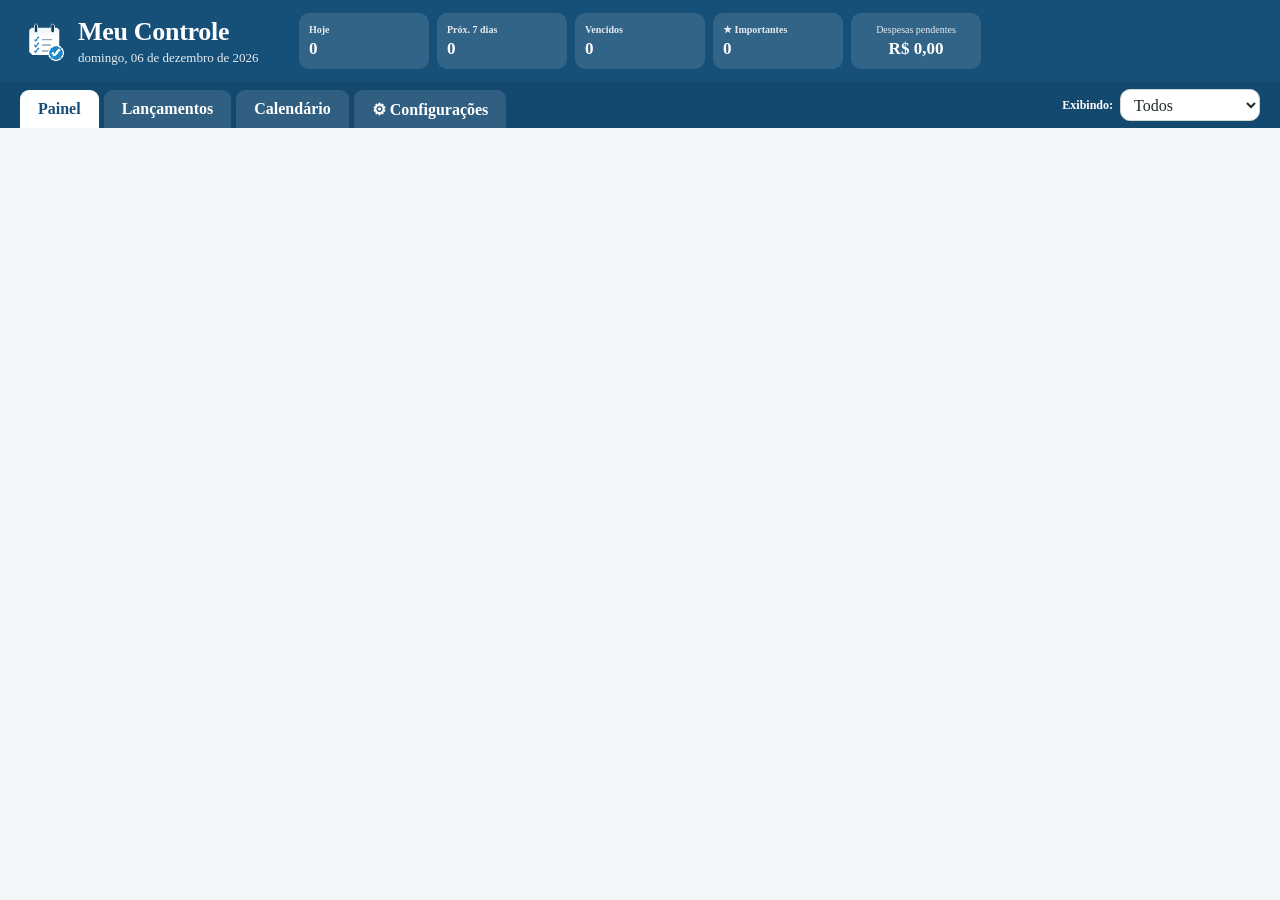
==== index.html @ a5daa017 "feat(calendar): disponibilizar painel de diagnóstico no PC" ====
<!doctype html>
<html lang="pt-BR">
<head>
  <meta charset="utf-8">
  <meta name="viewport" content="width=device-width,initial-scale=1">
  <meta name="theme-color" content="#1f6f4a">
  <title>Meu Controle V2</title>
  <script>
    /* Evita mostrar o Painel por um instante quando outra tela será restaurada. */
    try{
      const navState=JSON.parse(localStorage.getItem('meu_controle_nav_state_v2')||'{}');
      if(navState.page&&navState.page!=='dashboard')document.documentElement.classList.add('nav-restore-pending');
    }catch{}
  </script>
  <style>
    html.nav-restore-pending{background:#f3f6f8}
    html.nav-restore-pending body{visibility:hidden}
  </style>
  <link rel="manifest" href="manifest.json">
  <link rel="icon" type="image/png" sizes="32x32" href="favicon.png">
  <link rel="apple-touch-icon" href="apple-touch-icon.png">
  <link rel="stylesheet" href="style.css?v=190">
  <style>
    /* V2.2 - refinamento da topbar */
    .top-actions[hidden]{display:none!important}
    .topbar{position:sticky;top:0;z-index:900}
    @media(max-width:700px){
      .top-summary{display:none!important}
      .topbar-upper{min-height:72px;grid-template-columns:1fr;padding:11px 16px 14px}
      .brand h1{font-size:22px}
      .brand p{font-size:11px}
      .topbar-lower{margin-top:8px;padding-top:7px;border-top:1px solid rgba(255,255,255,.16)}
      .profile-filter-wrap span{display:none}
      .profile-filter-wrap select{min-width:0;width:100%}
    }
  </style>
</head>
<body>
  <header class="topbar">
    <div class="topbar-upper">
      <div class="brand"><img src="icons/icon-72.png" class="brand-icon" alt=""><div><h1>Meu Controle</h1><p id="todayLabel"></p></div></div>
      <section class="top-summary">
        <button class="top-stat" data-jump="today"><span>Hoje</span><strong id="countToday">0</strong></button>
        <button class="top-stat" data-jump="next"><span>Próx. 7 dias</span><strong id="countNext">0</strong></button>
        <button class="top-stat" data-jump="late"><span>Vencidos</span><strong id="countLate">0</strong></button>
        <button class="top-stat important-stat" id="importantStat"><span>★ Importantes</span><strong id="countImportant">0</strong></button>
        <div class="top-stat money-stat"><span>Despesas pendentes</span><strong id="sumPending">R$ 0,00</strong></div>
      </section>
      <div class="top-actions" hidden><button id="printBtn" class="secondary">Imprimir</button><button id="notifyBtn" class="secondary">Ativar notificações</button></div>
    </div>
    <div class="topbar-lower">
      <nav class="topnav"><button class="nav-btn active" data-page="dashboard">Painel</button><button class="nav-btn" data-page="launches">Lançamentos</button><button class="nav-btn" data-page="calendar">Calendário</button><button class="nav-btn" data-page="settings">⚙ Configurações</button></nav>
      <div class="profile-filter-wrap"><span>Exibindo:</span><select id="profileFilter" aria-label="Perfil exibido"></select></div>
    </div>
  </header>

  <main class="container">
    <section id="dashboardPage" class="page">
      <section class="premium-dashboard">
        <div class="dashboard-toolbar"><div><h2>Painel</h2><p>Uma passada de olho para saber o que merece atenção.</p></div><div class="month-nav"><button id="dashPrevMonth" class="ghost small">◀</button><strong id="dashMonthLabel"></strong><button id="dashNextMonth" class="ghost small">▶</button></div></div>
        <div class="premium-cards">
          <button class="premium-card today-card" data-dash="today"><span class="premium-label">Hoje</span><strong id="dashTodayMain">0</strong><small id="dashTodaySub">nenhum item</small></button>
          <button class="premium-card" data-dash="month"><span class="premium-label">Previstos no mês</span><strong id="dashMonthMain">0</strong><small id="dashMonthSub">0 pendentes</small></button>
          <button class="premium-card important-card" data-dash="important"><span class="premium-label">★ Importantes</span><strong id="dashImportantMain">0</strong><small id="dashImportantSub">0 no total</small></button>
          <button class="premium-card" data-dash="expenses"><span class="premium-label">Despesas do mês</span><strong id="dashExpensesMain">R$ 0,00</strong><small id="dashExpensesSub">R$ 0,00 total pendente</small></button>
          <button class="premium-card late-card" data-dash="late"><span class="premium-label">⚠ Vencidos</span><strong id="dashLateMain">0</strong><small id="dashLateSub">R$ 0,00</small></button>
        </div><div class="dashboard-hint">Clique em qualquer card para ver os detalhes.</div>
      </section>
    </section>

    <section id="launchesPage" class="page hidden"><section class="workspace" id="workspace">
      <section class="panel form-panel" id="formPanel"><div class="panel-head"><div><h2>Novo lançamento</h2><p>Cadastre uma vez. O restante do app se organiza sozinho.</p></div></div><form id="entryForm" class="form-grid">
        <label>Perfil<select id="profile"></select></label>
        <label>Tipo<select id="type" required><option value="despesa">Despesa</option><option value="compromisso">Compromisso</option><option value="consulta">Consulta</option><option value="lembrete">Lembrete</option></select></label>
        <label>Categoria<select id="category"><option value="">Selecionar...</option><option>Casa</option><option>Condomínio</option><option>Saúde</option><option>Transporte</option><option>Alimentação</option><option>Telefone / Internet</option><option>Banco / Cartão</option><option>Impostos / Taxas</option><option>Compras</option><option>Família</option><option>Trabalho</option><option>Lazer</option><option>Outros</option></select></label>
        <label>Valor<input id="value" type="number" min="0" step="0.01" placeholder="0,00"></label>
        <label class="span-2">Descrição<input id="description" required placeholder="Ex.: Internet, Consulta, COMGÁS..."></label>
        <label>Data<input id="date" type="date" required></label><label>Hora<input id="time" type="time"></label>
        <label class="businessday-toggle span-2"><input id="useBusinessDay" type="checkbox"><span>Considerar próximo dia útil quando cair em sábado, domingo ou feriado</span></label><div id="businessDayInfo" class="businessday-info span-2 hidden"></div>
        <label>Recorrência<select id="recurrence"><option value="none">Não repetir</option><option value="daily">Diário</option><option value="weekly">Semanal</option><option value="monthly">Mensal</option><option value="semiannual">Semestral</option><option value="yearly">Anual</option><option value="custom">Personalizado…</option></select></label>
        <label>Avisar antes<select id="remind"><option value="0">No dia</option><option value="1">1 dia antes</option><option value="3">3 dias antes</option><option value="7">7 dias antes</option></select></label>
        <div id="recurrenceOptions" class="recurrence-options span-2 hidden"><label>Repetir até<input id="repeatUntil" type="date"></label><label>Valor recorrente<select id="recurringValueMode"><option value="fixed">Fixo — repetir o mesmo valor</option><option value="variable">Variável — próximos valores em branco</option></select></label></div>
        <label class="important-toggle span-2"><input id="important" type="checkbox"><span>☆ Marcar como importante</span></label><label class="span-2">Observações<textarea id="notes" rows="3" placeholder="Opcional"></textarea></label>
        <div id="mcStepsBox" class="mc-enh-box span-2"><div class="mc-enh-title"><span>☑ Etapas <small>(opcional)</small></span><span id="mcStepCount"></span></div><div id="mcSteps" class="mc-steps"></div><button type="button" id="mcAddStep" class="mc-add-step">＋ Adicionar etapa</button></div>
        <div class="actions span-2"><button type="submit" id="saveBtn">Salvar lançamento</button><button type="button" id="clearBtn" class="ghost">Limpar</button><button type="button" id="cancelEditBtn" class="ghost hidden">Cancelar edição</button></div>
      </form></section>
      <div class="splitter" id="splitter" title="Arraste para ajustar a largura"></div>
      <section class="panel list-panel"><div class="list-top"><div><h2>Lançamentos</h2><p>Pesquisa global, filtros e gestão dos registros.</p></div><div class="search-wrap"><span>⌕</span><input id="globalSearch" type="search" placeholder="Pesquisa global..."></div></div><div class="tabs"><button class="tab active" data-filter="all">Todos</button><button class="tab" data-filter="today">Hoje</button><button class="tab" data-filter="next">Próximos</button><button class="tab" data-filter="late">Vencidos</button><button class="tab" data-filter="done">Concluídos</button></div><div class="list-scroll"><div id="emptyState" class="empty">Nenhum lançamento ainda.</div><div id="list" class="list"></div></div></section>
    </section></section>

    <section id="calendarPage" class="page hidden"><section class="calendar-shell"><div class="calendar-head"><div><h2>Calendário</h2><p>Escolha um mês para ver o que está previsto.</p></div><div class="calendar-year-nav"><button id="calendarPrevYear" class="ghost small">◀</button><strong id="calendarYearLabel"></strong><button id="calendarNextYear" class="ghost small">▶</button></div></div><div class="calendar-layout"><aside class="calendar-months" id="calendarMonths"></aside><section class="calendar-events-panel"><div class="calendar-events-head"><div><h3 id="calendarMonthTitle"></h3><p id="calendarMonthSummary"></p></div><div class="search-wrap calendar-search"><span>⌕</span><input id="calendarSearch" type="search" placeholder="Pesquisar neste mês..."></div></div><div class="calendar-events-scroll"><div id="calendarEmpty" class="empty">Nenhum lançamento neste mês.</div><div id="calendarEventsList" class="list"></div></div></section></div></section></section>

    <section id="settingsPage" class="page hidden settings-page"><div class="settings-shell"><div class="settings-title"><h2>⚙ Configurações</h2><p>Dados, perfis e preferências do Meu Controle.</p></div><div class="settings-grid">
      <article class="settings-card"><h3>Dados e segurança</h3><p>Exporte tudo para um arquivo e restaure quando precisar.</p><div class="settings-actions"><button id="exportBackupBtn">Exportar backup</button><button id="importBackupBtn" class="secondary">Restaurar backup</button><input id="backupFileInput" type="file" accept=".json,application/json" hidden></div><div class="backup-status"><span>Último backup</span><strong id="lastBackupLabel">Ainda não realizado</strong></div><div class="auto-backup-box"><div class="auto-backup-head"><div><strong>Backup automático</strong><span id="autoBackupState">Ativo ✓</span></div><button id="viewAutoBackupsBtn" type="button" class="ghost small">Ver backups automáticos</button></div><div class="backup-status"><span>Última cópia automática</span><strong id="lastAutoBackupLabel">Ainda não realizada</strong></div></div></article>
      <article class="settings-card install-card"><h3>Aplicativo</h3><p>Instale o Meu Controle no computador para abrir em uma janela própria, como um programa.</p><div class="install-status"><img src="icons/icon-96.png" alt=""><div><strong id="installStatusTitle">Verificando instalação...</strong><span id="installStatusText">Aguarde um instante.</span></div></div><button id="installAppBtn" type="button">Instalar Meu Controle</button><div class="install-help">No GitHub Pages/HTTPS, o botão será habilitado quando o navegador oferecer a instalação.</div></article>
      <article class="settings-card"><h3>Perfis</h3><p>Gerencie Pessoal, Condomínio, Escolinha e outros perfis.</p><div id="profilesList" class="profiles-list"></div><div class="profile-create"><input id="newProfileName" maxlength="30" placeholder="Novo perfil"><button id="addProfileBtn">Adicionar</button></div></article>
      <article class="settings-card"><h3>Aparência</h3><p>Escolha a identidade visual do Meu Controle. As alterações são aplicadas na hora.</p><div class="appearance-group"><span class="appearance-label">Fonte</span><div class="choice-row"><button type="button" class="appearance-choice" data-font="system">Sistema</button><button type="button" class="appearance-choice" data-font="merriweather">Merriweather</button></div></div><div class="appearance-group"><span class="appearance-label">Tema</span><div class="theme-grid"><button type="button" class="theme-choice" data-theme="blue"><span class="theme-swatch swatch-blue"></span><span><strong>Azul Premium</strong><small>Elegante e sóbrio</small></span></button><button type="button" class="theme-choice" data-theme="green"><span class="theme-swatch swatch-green"></span><span><strong>Verde Clássico</strong><small>Visual original</small></span></button><button type="button" class="theme-choice" data-theme="graphite"><span class="theme-swatch swatch-graphite"></span><span><strong>Grafite</strong><small>Neutro e discreto</small></span></button><button type="button" class="theme-choice" data-theme="white"><span class="theme-swatch swatch-white"></span><span><strong>Branco</strong><small>Claro e minimalista</small></span></button><button type="button" class="theme-choice" data-theme="black"><span class="theme-swatch swatch-black"></span><span><strong>Preto</strong><small>Escuro e elegante</small></span></button></div></div><button id="resetAppearanceBtn" type="button" class="ghost small">Restaurar aparência padrão</button></article>
    </div></div></section>
  </main>

  <div id="dashboardDetailModal" class="modal-backdrop hidden"><div class="modal-card dashboard-detail-card"><div class="modal-head"><div><h2 id="dashboardDetailTitle"></h2><p id="dashboardDetailSubtitle"></p></div><button id="closeDashboardDetail" class="ghost small">Fechar</button></div><div id="dashboardDetailList" class="modal-list"></div></div></div>
  <div id="importantModal" class="modal-backdrop hidden"><div class="modal-card"><div class="modal-head"><div><h2>★ Importantes</h2><p>Itens pendentes marcados como importantes.</p></div><button id="closeImportantModal" class="ghost small">Fechar</button></div><div id="importantList" class="modal-list"></div></div></div>
  <div id="printModal" class="modal-backdrop hidden"><div class="modal-card print-options-card"><div class="modal-head"><div><h2>Imprimir</h2><p>Escolha o perfil e o período.</p></div><button id="closePrintModal" class="ghost small">Fechar</button></div><label class="print-profile-label">Perfil da impressão<select id="printProfileFilter"></select></label><div class="print-options"><button class="print-choice" data-print="today">Hoje</button><button class="print-choice" data-print="week">Próximos 7 dias</button><button class="print-choice" data-print="month">Mês atual</button><button class="print-choice" data-print="pending">Todos os pendentes</button></div></div></div>
  <div id="autoBackupModal" class="modal-backdrop hidden"><div class="modal-card auto-backup-modal-card"><div class="modal-head"><div><h2>Backups automáticos</h2><p>O Meu Controle guarda até 10 estados anteriores neste navegador.</p></div><button id="closeAutoBackupModal" class="ghost small">Fechar</button></div><div id="autoBackupList" class="modal-list"></div></div></div>
  <div id="restoreModal" class="modal-backdrop hidden"><div class="modal-card restore-card"><div class="modal-head"><div><h2>Restaurar backup</h2><p>Confira o arquivo antes de substituir os dados atuais.</p></div><button id="closeRestoreModal" class="ghost small">Cancelar</button></div><div id="restoreSummary" class="restore-summary"></div><div class="restore-warning">A restauração substituirá os dados atuais deste navegador.</div><div class="restore-actions"><button id="confirmRestoreBtn">Confirmar restauração</button></div></div></div>
  <template id="itemTemplate"><article class="item"><div class="status-dot"></div><div class="item-main"><div class="item-title-row"><h3 class="item-title"></h3><span class="badge"></span></div><div class="meta"></div><div class="notes"></div></div><div class="item-side"><strong class="amount"></strong><div class="item-actions"><button class="editBtn small secondary-action">Editar</button><button class="doneBtn small">Concluir</button><button class="deleteBtn small danger">Excluir</button></div></div></article></template>

  <style id="mcDesktopRecurrenceCompactV181">
    @media (min-width:701px){
      .mcs-sheet{max-width:400px!important;border-radius:18px!important}
      .mcs-title{padding:13px 17px 9px!important;font-size:12px!important}
      .mcs-option{min-height:47px!important;padding:0 17px!important;font-size:15px!important}
      .mcs-dot{width:18px!important;height:18px!important}
      .mcs-option.on .mcs-dot:after{width:8px!important;height:8px!important}

      .mcr-overlay{align-items:center!important;justify-content:center!important;padding:22px!important}
      .mcr-sheet{max-width:470px!important;margin:auto!important;border-radius:18px!important;padding:16px!important}
      .mcr-head h3{font-size:18px!important}
      .mcr-head p{font-size:10px!important}
      .mcr-row{gap:9px!important;margin-top:14px!important}
      .mcr-days{margin-top:14px!important}
      .mcr-days strong{margin-bottom:7px!important}
      .mcr-unitbtn{min-height:40px!important}
      .mcr-pills{gap:5px!important}
      .mcr-pills button{min-height:34px!important;border-radius:9px!important}
      .mcr-actions{gap:8px!important;margin-top:16px!important}
      .mcr-actions button{min-height:39px!important}

      .mcu-sheet{max-width:400px!important;border-radius:18px!important}
      .mcu-title{padding:13px 17px 9px!important;font-size:12px!important}
      .mcu-option{min-height:47px!important;padding:0 17px!important;font-size:15px!important}
    }
  </style>
  <style id="mcRecurringDesktopV182">
    @media (min-width:701px){
      #launchesPage .item.recurring-item:not(.important-item),
      #calendarPage .item.recurring-item:not(.important-item){
        border-color:#86b99a!important;
        box-shadow:inset 3px 0 0 #2f8f5b!important;
      }
      #launchesPage .item.recurring-item:not(.important-item):hover,
      #calendarPage .item.recurring-item:not(.important-item):hover{
        box-shadow:inset 3px 0 0 #2f8f5b,0 8px 18px rgba(0,0,0,.06)!important;
      }
    }
  </style>
  <script src="splash-font-preload-v129.js"></script>
  <script src="app.js?v=186"></script>
  <script src="mobile-launches.js"></script>
  <script src="todo-steps-v164.js?v=180"></script>
  <script src="recurrence-custom-v166.js?v=169"></script>
  <script src="mobile-agenda.js"></script>
  <script src="mobile-settings.js"></script>
  <script src="special-dates-v1.js?v=7"></script>
  <script src="calendar-diagnostic-v1.js?v=1"></script>
</body>
</html>
---- style.css ----
:root{--primary:#164f78;--primary-dark:#103c5c;--primary-soft:#edf5fa;--primary-rgb:22,79,120;--accent:#d1a800;--page-bg:#f3f6f8;--text:#1d2c35}
*{box-sizing:border-box}
body{margin:0;font-family:system-ui,-apple-system,Segoe UI,Roboto,Arial,sans-serif;background:var(--page-bg);color:var(--text);overflow:hidden}
button,input,select,textarea{font:inherit}
button{border:0;border-radius:10px;padding:10px 14px;font-weight:700;cursor:pointer;background:var(--primary);color:#fff}
.secondary{background:#fff;color:var(--primary)}
.ghost{background:#e9efeb;color:#365142}.danger{background:#a73a3a}.small{padding:7px 10px;font-size:12px}.secondary-action{background:#dfe9e3;color:#274b37}

.topbar{height:128px;background:var(--primary);color:#fff;display:flex;flex-direction:column}
.topbar-upper{min-height:82px;display:grid;grid-template-columns:minmax(210px,1fr) auto minmax(190px,1fr);align-items:center;gap:18px;padding:12px max(20px,calc((100% - 1380px)/2))}
.brand h1{margin:0;font-size:26px}.brand p{margin:3px 0 0;opacity:.9;font-size:13px}
.top-summary{display:grid;grid-template-columns:repeat(5,130px);gap:8px}
.top-stat{height:56px;border-radius:10px;background:rgba(255,255,255,.12);padding:7px 10px;display:flex;flex-direction:column;justify-content:center;text-align:center;color:#fff;border:0}
button.top-stat:hover{background:rgba(255,255,255,.2)}
.top-stat span{font-size:10px;opacity:.88;white-space:nowrap}.top-stat strong{margin-top:4px;font-size:17px;white-space:nowrap}
.top-actions{display:flex;gap:8px;justify-self:end}
.topbar-lower{height:46px;display:flex;align-items:flex-end;justify-content:space-between;gap:14px;padding:0 max(20px,calc((100% - 1380px)/2));background:rgba(0,0,0,.08)}
.topnav{height:100%;display:flex;align-items:end;gap:5px}.nav-btn{height:38px;border-radius:9px 9px 0 0;background:rgba(255,255,255,.12);color:#fff;padding:8px 18px}.nav-btn.active{background:#fff;color:var(--primary)}
.profile-filter-wrap{height:100%;display:flex;align-items:center;gap:7px}.profile-filter-wrap span{font-size:12px;font-weight:700}.profile-filter-wrap select{height:32px;min-width:135px;padding:4px 28px 4px 9px;color:#1e2a22;background:#fff}

.container{height:calc(100vh - 128px);max-width:1380px;margin:0 auto;padding:16px;overflow:hidden}
.page{height:100%;min-height:0}.hidden{display:none!important}
.panel{background:#fff;border-radius:16px;box-shadow:0 5px 20px rgba(0,0,0,.06);padding:18px;min-height:0}.panel-head{display:flex;justify-content:space-between;align-items:flex-start}.panel-head h2{margin:0}.panel-head p{margin:5px 0 16px;color:#748078;font-size:13px}

.dashboard-grid{height:100%;display:grid;grid-template-columns:repeat(2,1fr);grid-template-rows:repeat(2,1fr);gap:14px}.dashboard-list{overflow:auto;max-height:calc(100% - 50px)}
.dashboard-card{border:1px solid #e2e8e4;border-radius:12px;padding:11px;margin-bottom:8px;display:flex;justify-content:space-between;gap:10px}.dashboard-card.important-item{border-color:#d6c27a;box-shadow:inset 3px 0 0 #d1a800}.dashboard-card strong{display:block}.dashboard-card span{display:block;margin-top:3px;color:#6d7a72;font-size:12px}

.workspace{display:grid;grid-template-columns:minmax(360px,44%) 10px minmax(460px,56%);height:100%}.form-panel{overflow:auto}.list-panel{display:flex;flex-direction:column;overflow:hidden}
.splitter{cursor:col-resize;position:relative;margin:0 2px}.splitter::before{content:"";position:absolute;top:10%;bottom:10%;left:4px;width:2px;border-radius:2px;background:#b8c6bd}.splitter:hover::before,.splitter.dragging::before{background:var(--primary);width:3px}
.form-grid{display:grid;grid-template-columns:repeat(2,1fr);gap:14px}.span-2{grid-column:span 2}
label{display:flex;flex-direction:column;gap:6px;font-size:13px;font-weight:600;color:#4c5c52}
input,select,textarea{width:100%;border:1px solid #cfd8d2;border-radius:10px;padding:10px 11px;background:#fff;color:#1e2a22}textarea{resize:vertical}.actions{display:flex;gap:10px;flex-wrap:wrap}
.important-toggle,.businessday-toggle{flex-direction:row;align-items:center;gap:9px;font-weight:700;cursor:pointer}.important-toggle input,.businessday-toggle input{width:auto}
.recurrence-options{display:grid;grid-template-columns:1fr 1fr;gap:12px;padding:12px;border:1px solid #dfe7e2;border-radius:12px;background:#f8fbf9}
.businessday-info{padding:10px 12px;border:1px solid #d8e4dc;border-radius:10px;background:#f5faf7;color:#365142;font-size:13px}.businessday-info strong{color:var(--primary)}

.list-top{display:flex;justify-content:space-between;gap:12px;align-items:flex-start}.list-top h2{margin:0}.list-top p{margin:5px 0 16px;color:#748078;font-size:13px}.search-wrap{display:flex;align-items:center;border:1px solid #cfd8d2;border-radius:11px;padding:0 10px;min-width:270px}.search-wrap span{font-size:22px;color:#668071}.search-wrap input{border:0;outline:none;padding:10px 8px}
.tabs{display:flex;gap:8px;flex-wrap:wrap;margin-bottom:12px}.tab{background:#eaf0ec;color:#31503e}.tab.active{background:var(--primary);color:#fff}
.list-scroll{overflow-y:auto;padding-right:6px;min-height:0;flex:1}.list{display:flex;flex-direction:column;gap:10px}
.item{display:grid;grid-template-columns:12px 1fr auto;gap:14px;align-items:center;border:1px solid #e1e7e3;border-radius:14px;padding:14px}.status-dot{width:10px;height:10px;border-radius:50%;background:#d8a400}.item.today .status-dot{background:#d27a00}.item.late .status-dot{background:#b53d3d}.item.done{opacity:.6}.item.done .status-dot{background:#2f8f5b}.item.important-item{border-color:#d6c27a;box-shadow:inset 3px 0 0 #d1a800}.item.important-item .item-title::before{content:"★ "}
.item-title-row{display:flex;align-items:center;gap:10px}.item-title{margin:0;font-size:17px}.badge{font-size:11px;padding:3px 8px;border-radius:999px;background:#eef4f0;color:#3a5b48}.meta{margin-top:6px;color:#647269;font-size:13px}.notes{margin-top:6px;color:#78847c;font-size:13px}.item-side{text-align:right}.amount{display:block;font-size:16px}.item-actions{display:flex;gap:6px;margin-top:8px}.empty{padding:28px;text-align:center;color:#78847c}

.calendar-shell{height:100%;background:#fff;border-radius:16px;box-shadow:0 5px 20px rgba(0,0,0,.06);padding:18px;display:flex;flex-direction:column}.calendar-head{display:flex;justify-content:space-between;gap:16px;align-items:flex-start;margin-bottom:14px}.calendar-head h2{margin:0}.calendar-head p{margin:5px 0 0;color:#748078;font-size:13px}.calendar-year-nav{display:flex;align-items:center;gap:10px}.calendar-layout{display:grid;grid-template-columns:220px 1fr;gap:16px;flex:1;min-height:0}
.calendar-months{border:1px solid #e1e7e3;border-radius:14px;padding:10px;overflow-y:auto;background:#fafcfb}.calendar-month-btn{width:100%;text-align:left;background:transparent;color:#31503e;padding:11px 12px;margin-bottom:6px;display:flex;justify-content:space-between;align-items:center}.calendar-month-btn:hover{background:#edf3ef}.calendar-month-btn.active{background:var(--primary);color:#fff}.month-badge{min-width:24px;height:24px;border-radius:999px;display:inline-flex;align-items:center;justify-content:center;background:rgba(31,111,74,.1);font-size:11px}.calendar-month-btn.active .month-badge{background:rgba(255,255,255,.18)}
.calendar-events-panel{display:flex;flex-direction:column;min-width:0;min-height:0;border:1px solid #e1e7e3;border-radius:14px;padding:14px}.calendar-events-head{display:flex;justify-content:space-between;gap:14px;align-items:flex-start;margin-bottom:12px}.calendar-events-head h3{margin:0}.calendar-events-head p{margin:5px 0 0;color:#6d7a72;font-size:13px}.calendar-search{min-width:280px}.calendar-events-scroll{flex:1;min-height:0;overflow-y:auto;padding-right:6px}

.settings-page{overflow:auto}.settings-shell{max-width:1050px;margin:0 auto}.settings-title h2{margin:0}.settings-title p{margin:5px 0 18px;color:#6b786f}.settings-grid{display:grid;grid-template-columns:repeat(2,minmax(0,1fr));gap:14px}.settings-card{background:#fff;border:1px solid #dfe6e1;border-radius:14px;padding:18px;box-shadow:0 4px 14px rgba(0,0,0,.04)}.settings-card h3{margin:0 0 7px}.settings-card p{margin:0 0 15px;color:#68766d;line-height:1.45}.settings-actions{display:flex;gap:8px;flex-wrap:wrap}.backup-status{margin-top:16px;padding-top:12px;border-top:1px solid #e5ebe7;display:flex;justify-content:space-between;gap:12px;font-size:12px}.profiles-list{display:flex;flex-direction:column;gap:8px;margin-bottom:12px}.profile-row{display:flex;align-items:center;justify-content:space-between;gap:12px;border:1px solid #e2e8e4;border-radius:10px;padding:10px 12px}.profile-row-main span{display:block;font-size:12px;color:#6d7a72;margin-top:2px}.profile-create{display:grid;grid-template-columns:1fr auto;gap:8px}.settings-disabled{opacity:.72}.coming-soon{display:inline-block;border:1px solid #d9e1dc;border-radius:999px;padding:4px 9px;font-size:11px;font-weight:700}

.modal-backdrop{position:fixed;inset:0;background:rgba(15,24,18,.42);z-index:1000;display:flex;align-items:flex-start;justify-content:center;padding-top:90px}.modal-card{width:min(720px,calc(100vw - 30px));max-height:75vh;background:#fff;border-radius:16px;box-shadow:0 20px 60px rgba(0,0,0,.24);padding:18px;display:flex;flex-direction:column}.modal-head{display:flex;justify-content:space-between;gap:16px;align-items:flex-start;margin-bottom:12px}.modal-head h2{margin:0}.modal-head p{margin:5px 0 0;color:#6d7a72;font-size:13px}.modal-list{overflow-y:auto;display:flex;flex-direction:column;gap:10px}.important-row{border:1px solid #e5e0c8;border-radius:12px;padding:12px;display:flex;justify-content:space-between;gap:14px;align-items:center}.important-row-main span{display:block;margin-top:4px;color:#6d7a72;font-size:13px}.important-row-actions{display:flex;gap:6px}.print-options-card{width:min(520px,calc(100vw - 30px))}.print-profile-label{margin-bottom:12px}.print-options{display:grid;grid-template-columns:repeat(2,1fr);gap:10px}.print-choice{padding:16px}.restore-card{width:min(580px,calc(100vw - 30px))}.restore-summary{display:grid;grid-template-columns:1fr 1fr;gap:8px;margin:10px 0 14px}.restore-stat{border:1px solid #e0e7e2;border-radius:10px;padding:11px}.restore-stat span{display:block;font-size:11px;color:#6d7a72}.restore-warning{background:#fff5df;border:1px solid #ead59b;border-radius:10px;padding:11px;color:#6f5720;font-size:12px}.restore-actions{display:flex;justify-content:flex-end;margin-top:14px}

@media(max-width:1100px){body{overflow:auto}.topbar{height:auto}.topbar-upper{grid-template-columns:1fr auto}.top-summary{grid-column:1/-1;grid-row:2;grid-template-columns:repeat(5,minmax(105px,1fr));width:100%}.container{height:auto}.workspace{grid-template-columns:1fr;height:auto}.splitter{display:none}.list-panel{height:650px}.dashboard-grid{grid-template-columns:1fr;grid-template-rows:none}.calendar-layout{grid-template-columns:1fr}.calendar-months{display:grid;grid-template-columns:repeat(3,1fr);gap:6px}.settings-grid{grid-template-columns:1fr}}
@media(max-width:700px){.top-summary{grid-template-columns:repeat(2,1fr)}.topbar-lower{align-items:center;flex-wrap:wrap;height:auto}.topnav{overflow-x:auto}.profile-filter-wrap{width:100%;height:auto;padding:5px 0 8px}.form-grid{grid-template-columns:1fr}.span-2{grid-column:span 1}.recurrence-options{grid-template-columns:1fr}.list-top,.calendar-events-head{flex-direction:column}.search-wrap{width:100%;min-width:0}.item{grid-template-columns:10px 1fr}.item-side{grid-column:2;text-align:left}.print-options,.restore-summary{grid-template-columns:1fr}}

/* V2.1 - Painel Premium */
.premium-dashboard{height:100%;display:flex;flex-direction:column}
.dashboard-toolbar{display:flex;justify-content:space-between;align-items:flex-start;gap:16px;margin-bottom:14px}
.dashboard-toolbar h2{margin:0}.dashboard-toolbar p{margin:5px 0 0;color:#6d7a72;font-size:13px}
.month-nav{display:flex;align-items:center;gap:10px}
.month-nav strong{min-width:145px;text-align:center;font-size:16px}
.premium-cards{display:grid;grid-template-columns:repeat(5,1fr);gap:12px;background:#fff;border:1px solid rgba(var(--primary-rgb),.16);border-radius:20px;padding:10px;box-shadow:0 4px 16px rgba(18,48,68,.035)}
.premium-card{min-height:120px;background:#fff;color:#223128;border:1px solid #dfe6e1;border-radius:16px;box-shadow:0 6px 18px rgba(0,0,0,.05);padding:16px;display:flex;flex-direction:column;align-items:flex-start;justify-content:center;text-align:left;transition:.15s}
.premium-card:hover{transform:translateY(-2px);box-shadow:0 10px 24px rgba(0,0,0,.08)}
.premium-card .premium-label{font-size:12px;font-weight:800;color:#63746a}
.premium-card strong{display:block;margin-top:8px;font-size:26px;line-height:1.05;color:#183628}
.premium-card small{display:block;margin-top:6px;color:#6d7a72;font-weight:600}
.today-card{background:var(--primary-soft);border-color:rgba(var(--primary-rgb),.22)}
.today-card strong{color:var(--primary)}
.important-card{border-color:#d7c27a;box-shadow:inset 4px 0 0 #d1a800,0 6px 18px rgba(0,0,0,.05)}
.late-card{border-color:#e6c5c5}
.late-card strong{color:#8c2e2e}
.dashboard-hint{margin-top:12px;color:#7b8880;font-size:12px}
.dashboard-detail-card{width:min(820px,calc(100vw - 30px))}
.dashboard-detail-row{display:grid;grid-template-columns:1fr auto;gap:14px;border:1px solid #e2e8e4;border-radius:12px;padding:12px}
.dashboard-detail-row.important-row{border-color:#d6c27a;box-shadow:inset 3px 0 0 #d1a800}
.dashboard-detail-main strong{display:block}
.dashboard-detail-main span{display:block;margin-top:4px;color:#69766e;font-size:12px}
.dashboard-detail-actions{display:flex;gap:6px;align-items:center}
@media(max-width:1100px){.premium-cards{grid-template-columns:repeat(2,1fr)}}
@media(max-width:650px){.dashboard-toolbar{flex-direction:column}.premium-cards{grid-template-columns:1fr;padding:7px;gap:8px;border-radius:16px;box-shadow:0 3px 12px rgba(18,48,68,.025)}}

/* V2.2 - Aparência */
body.font-merriweather{font-family:Merriweather,Georgia,"Times New Roman",serif}
body.font-merriweather button,
body.font-merriweather input,
body.font-merriweather select,
body.font-merriweather textarea{font-family:inherit}
body.font-merriweather .brand h1{letter-spacing:-.3px}
body.theme-blue{--primary:#164f78;--primary-dark:#103c5c;--primary-soft:#edf5fa;--primary-rgb:22,79,120;--page-bg:#f3f6f8;--text:#1d2c35}
body.theme-green{--primary:#1f6f4a;--primary-dark:#174f36;--primary-soft:#eef7f2;--primary-rgb:31,111,74;--page-bg:#f3f6f4;--text:#1e2a22}
body.theme-graphite{--primary:#39444c;--primary-dark:#293238;--primary-soft:#f0f2f3;--primary-rgb:57,68,76;--page-bg:#f4f5f5;--text:#242c31}
body.theme-white{--primary:#f8faf9;--primary-dark:#e8eeeb;--primary-soft:#f5f7f6;--primary-rgb:92,108,99;--page-bg:#ffffff;--text:#17211c}
body.theme-white .topbar{color:#17211c;border-bottom:1px solid #dce4df}
body.theme-white .topbar-lower{background:#eef2f0}
body.theme-white .top-stat,body.theme-white .nav-btn{color:#17211c;border:1px solid #dce4df;background:#fff}
body.theme-white .nav-btn.active{background:#17211c;color:#fff}
body.theme-white .brand p,body.theme-white .profile-filter-wrap{color:#425148}
body.theme-white button:not(.secondary):not(.ghost):not(.secondary-action):not(.danger):not(.top-stat):not(.nav-btn):not(.premium-card):not(.theme-choice):not(.appearance-choice):not(.calendar-month-btn){background:#17211c;color:#fff}
body.theme-white{--primary:#175f98;--primary-dark:#0f466f;--primary-soft:#eaf4fb;--primary-rgb:23,95,152;--page-bg:#f5f8fa;--text:#152b3c}
body.theme-white .topbar{background:#fff!important;color:#152b3c!important;border-bottom:1px solid #d8e2e8!important;box-shadow:0 2px 12px rgba(26,61,84,.055)}
body.theme-white .brand p{color:#617888!important;opacity:1}
body.theme-white .top-stat{background:#fff!important;color:#17344a!important;border:1px solid #dce5ea!important;box-shadow:0 4px 12px rgba(31,64,84,.06)}
body.theme-white .top-stat span{color:#607888!important;opacity:1}
body.theme-white .topbar-lower{background:#edf3f6!important;border-top:1px solid #e1e9ed}
body.theme-white .nav-btn{background:#fff!important;color:#243e50!important;border:1px solid #d5e0e6!important;border-bottom:0!important}
body.theme-white .nav-btn.active{background:#173f5b!important;color:#fff!important;border-color:#173f5b!important}
body.theme-white .profile-filter-wrap{color:#425b6b!important}
body.theme-white .panel,body.theme-white .calendar-shell,body.theme-white .settings-card,body.theme-white .calendar-events-panel{border:1px solid #e1e8ec}
body.theme-white .premium-cards{border-color:#dce6eb;box-shadow:0 5px 16px rgba(31,64,84,.045)}
body.theme-white .premium-card{border-color:#d7e1e6;box-shadow:0 5px 14px rgba(31,64,84,.045)}
body.theme-white .premium-card .premium-label{color:#526b7b}
body.theme-white .premium-card strong{color:#17344a}
body.theme-white .premium-card small{color:#627887}
body.theme-white label{color:#354f60}
body.theme-white input,body.theme-white select,body.theme-white textarea,body.theme-white .search-wrap{border-color:#bccbd4;color:#183246;background:#fff}
body.theme-white .tabs .tab{background:#e7eef2;color:#395568}
body.theme-white .tabs .tab.active{background:#173f5b;color:#fff}
body.theme-white .item{border-color:#d8e2e7;background:#fff}
body.theme-white .meta,body.theme-white .notes{color:#5d7483}
body.theme-white .calendar-months{background:#f8fafb;border-color:#d9e4e9}
body.theme-white .calendar-month-btn{color:#3d596a}
body.theme-white .calendar-month-btn:hover{background:#edf4f7}
body.theme-white .appearance-choice{background:#e9eff2;color:#314d5e}
body.theme-white .appearance-choice.active{background:#173f5b;color:#fff;border-color:#173f5b}
body.theme-white .theme-choice{border-color:#d4dfe5;color:#213b4d;box-shadow:0 2px 7px rgba(31,64,84,.025)}
body.theme-white .theme-choice.active{border-color:#175f98;box-shadow:0 0 0 2px rgba(23,95,152,.10)}
body.theme-white .theme-choice small{color:#617786}
body.theme-white .appearance-label{color:#425e70}
@media(max-width:700px){
 body.theme-white .topnav{background:#fff!important;border-top-color:#d5e0e6!important}
 body.theme-white .topnav .nav-btn{background:transparent!important;border:0!important;color:#526b7b!important}
 body.theme-white .topnav .nav-btn.active{background:#eaf4fb!important;color:#175f98!important}
 body.theme-white .topbar-lower{background:#f5f8fa!important}
}
body.theme-black{--primary:#111513;--primary-dark:#050706;--primary-soft:#202622;--primary-rgb:200,210,204;--page-bg:#0d100f;--text:#edf2ef}
body.theme-black .panel,body.theme-black .calendar-shell,body.theme-black .settings-card,body.theme-black .premium-cards,body.theme-black .premium-card,body.theme-black .calendar-events-panel,body.theme-black .calendar-months,body.theme-black .modal-card,body.theme-black .item,body.theme-black .dashboard-card,body.theme-black .dashboard-detail-row{background:#171b19;color:#edf2ef;border-color:#303833}
body.theme-black input,body.theme-black select,body.theme-black textarea,body.theme-black .search-wrap,body.theme-black .theme-choice{background:#111513;color:#edf2ef;border-color:#39423d}
body.theme-black .topbar{background:#090b0a}
body.theme-black .topbar-lower{background:#050706}
body.theme-black .nav-btn.active{background:#edf2ef;color:#111513}
body.theme-black .premium-card strong,body.theme-black .item-title,body.theme-black .settings-card h3,body.theme-black .calendar-head h2,body.theme-black .list-top h2,body.theme-black .panel-head h2{color:#edf2ef}
body.theme-black .premium-card small,body.theme-black .premium-card .premium-label,body.theme-black .meta,body.theme-black .notes,body.theme-black .settings-card p,body.theme-black .panel-head p,body.theme-black .calendar-head p,body.theme-black .list-top p{color:#aeb9b2}
body.theme-black .tabs .tab,body.theme-black .ghost,body.theme-black .secondary-action{background:#252c28;color:#dce5df}
body.theme-black .secondary{background:#edf2ef;color:#111513}
body.theme-black .today-card{background:#202622}
body.theme-black .calendar-month-btn{color:#dce5df}
body.theme-black .calendar-month-btn:hover{background:#252c28}
body.theme-black{--primary:#168eea;--primary-dark:#0871c1;--primary-soft:#10283a;--primary-rgb:22,142,234;--page-bg:#081117;--text:#eef5f9}
body.theme-black .topbar{background:#071016!important;border-bottom:1px solid #1b303d!important;box-shadow:0 4px 18px rgba(0,0,0,.28)}
body.theme-black .brand p{color:#b8cad5!important;opacity:1}
body.theme-black .top-stat{background:#111d25!important;color:#f4f8fa!important;border:1px solid #31434f!important;box-shadow:0 4px 12px rgba(0,0,0,.18)}
body.theme-black .top-stat span{color:#b8c8d2!important;opacity:1}
body.theme-black .topbar-lower{background:#050b0f!important;border-top:1px solid #172630;border-bottom:1px solid #1b303d}
body.theme-black .nav-btn{background:#111a20!important;color:#d8e5ec!important;border:1px solid #243641!important;border-bottom:0!important}
body.theme-black .nav-btn.active{background:#0b74c5!important;color:#fff!important;border-color:#168eea!important;box-shadow:0 -1px 12px rgba(22,142,234,.16)}
body.theme-black .profile-filter-wrap{color:#a9bdc9!important}
body.theme-black .panel,body.theme-black .calendar-shell,body.theme-black .settings-card,body.theme-black .calendar-events-panel{background:#0e181e!important;color:#eef5f9!important;border-color:#24343e!important}
body.theme-black .premium-cards{background:#0e181e!important;border-color:#263842!important;box-shadow:0 6px 18px rgba(0,0,0,.22)}
body.theme-black .premium-card{background:#111d24!important;color:#eef5f9!important;border-color:#30424d!important;box-shadow:0 5px 14px rgba(0,0,0,.16)}
body.theme-black .premium-card .premium-label,body.theme-black .premium-card small{color:#a9bdc9!important}
body.theme-black .premium-card strong{color:#f3f8fb!important}
body.theme-black .dashboard-card,body.theme-black .dashboard-detail-row,body.theme-black .item{background:#111c22!important;color:#edf5f9!important;border-color:#30414b!important}
body.theme-black .dashboard-card *,body.theme-black .dashboard-detail-row *{opacity:1}
body.theme-black .item-title,body.theme-black .dashboard-card strong{color:#eef5f9!important}
body.theme-black .meta,body.theme-black .notes{color:#a8bdc8!important}
body.theme-black label,body.theme-black .appearance-label{color:#b9cbd5!important}
body.theme-black input,body.theme-black select,body.theme-black textarea,body.theme-black .search-wrap{background:#091319!important;color:#edf5f9!important;border-color:#38505e!important}
body.theme-black input::placeholder,body.theme-black textarea::placeholder{color:#77909e!important;opacity:1}
body.theme-black .tabs .tab{background:#17242b!important;color:#aebfc9!important}
body.theme-black .tabs .tab.active{background:#0b74c5!important;color:#fff!important}
body.theme-black .calendar-months{background:#0b151b!important;border-color:#2b3e49!important}
body.theme-black .calendar-month-btn{color:#bfd0da!important}
body.theme-black .calendar-month-btn:hover{background:#15242d!important}
body.theme-black .calendar-shell table,body.theme-black .calendar-shell th,body.theme-black .calendar-shell td{border-color:#273b46!important}
body.theme-black .calendar-shell th{color:#a9beca!important}
body.theme-black .calendar-shell td{background:#0c171d!important;color:#e8f1f5!important}
body.theme-black .calendar-shell td.today,body.theme-black .calendar-shell td.selected{background:#0c65a7!important;color:#fff!important}
body.theme-black .calendar-events-panel{background:#0d181e!important}
body.theme-black .calendar-events-panel .item{background:#111d24!important}
body.theme-black .settings-card{background:#111c22!important}
body.theme-black .settings-card h3{color:#eef5f9!important}
body.theme-black .settings-card p{color:#9fb5c1!important}
body.theme-black .modal-card{background:#101a20!important;color:#edf5f9!important;border:1px solid #2e424e!important}
body.theme-black .modal-card>div,body.theme-black .modal-card section{color:inherit}
body.theme-black .theme-choice{background:#0c161c!important;color:#edf5f9!important;border-color:#344853!important}
body.theme-black .theme-choice small{color:#9fb4c0!important}
body.theme-black .theme-choice.active{border-color:#168eea!important;box-shadow:0 0 0 2px rgba(22,142,234,.14)}
body.theme-black .appearance-choice{background:#17242b!important;color:#c7d6de!important}
body.theme-black .appearance-choice.active{background:#0b74c5!important;color:#fff!important;border-color:#168eea!important}
body.theme-black .secondary{background:#eaf2f6!important;color:#10212b!important}
body.theme-black .ghost,body.theme-black .secondary-action{background:#18262e!important;color:#dce8ee!important;border-color:#354b57!important}
body.theme-black .today-card{background:#101d24!important}
body.theme-black .closing,body.theme-black .help-diagnostic,body.theme-black .account-card{background:#111d24!important;color:#e9f2f6!important;border-color:#314650!important}
body.theme-black hr{border-color:#31444f!important}
@media(min-width:701px){
 body.theme-black #dashboardPage .dashboard-toolbar p,
 body.theme-black #dashboardPage .dashboard-hint{color:#9eb4c0!important}
 body.theme-black #dashboardPage .premium-card.mc-desktop-receivables-v168{background:linear-gradient(135deg,#10291f,#0d2119)!important;border-color:#2e7651!important}
 body.theme-black #dashboardPage .mc-desktop-receivables-v168 .premium-label,
 body.theme-black #dashboardPage .mc-desktop-receivables-v168 small{color:#a9cfb8!important}
 body.theme-black #dashboardPage .mc-desktop-receivables-v168 strong{color:#67e19a!important}
 body.theme-black #dashboardPage .premium-cards>[data-dash="expenses"]{background:linear-gradient(135deg,#2a171a,#211316)!important;border-color:#74434a!important}
 body.theme-black #dashboardPage .premium-cards>[data-dash="expenses"] .premium-label,
 body.theme-black #dashboardPage .premium-cards>[data-dash="expenses"] small{color:#d7aeb3!important}
 body.theme-black #dashboardPage .premium-cards>[data-dash="expenses"] strong{color:#ff8d96!important}
 body.theme-black #dashboardPage .central-hoje-v041{background:#0e181e!important;border-color:#2a3d48!important;box-shadow:0 8px 24px rgba(0,0,0,.22)!important}
 body.theme-black #dashboardPage .central-hoje-head-v041{border-bottom-color:#273b46!important}
 body.theme-black #dashboardPage .central-hoje-head-v041 h3{color:#eef5f9!important}
 body.theme-black #dashboardPage .central-hoje-head-v041 p{color:#a7bbc6!important}
 body.theme-black #dashboardPage .central-hoje-date-v041{color:#59b6ff!important}
 body.theme-black #dashboardPage .central-lane-v041{border-right-color:#273b46!important}
 body.theme-black #dashboardPage .central-lane-title-v041 strong{color:#dce9ef!important}
 body.theme-black #dashboardPage .central-item-v041{background:#111d24!important;border-color:#30434e!important}
 body.theme-black #dashboardPage .central-item-main-v041 strong{color:#eef5f9!important}
 body.theme-black #dashboardPage .central-item-main-v041 span{color:#a6bac5!important}
 body.theme-black #dashboardPage .central-empty-v041{background:#0b151b!important;border-color:#344954!important;color:#91a8b4!important}
 body.theme-black #dashboardPage .central-done-v041{background:#14262f!important;color:#59b6ff!important;border-color:#34505e!important}
 body.theme-black #dashboardPage .central-more-v041{color:#59b6ff!important}
 body.theme-black #dashboardPage .central-lane-count-v041{background:#182730!important;color:#c5d6df!important}
 body.theme-black #dashboardPage .central-lane-v041.late .central-lane-count-v041{background:#321d20!important;color:#ff9b9b!important}
 body.theme-black #dashboardPage .central-lane-v041.today .central-lane-count-v041{background:#102b3d!important;color:#72c3ff!important}
 body.theme-black #dashboardPage .central-lane-v041.important .central-lane-count-v041{background:#332c15!important;color:#f0cd62!important}
 body.theme-black .mc-desktop-actions-v113{background:#101b21!important;color:#eef5f9!important;border-color:#354954!important;box-shadow:0 20px 54px rgba(0,0,0,.52)!important}
 body.theme-black .mc-desktop-actions-handle-v113{color:#7f98a5!important}
 body.theme-black .mc-desktop-actions-copy-v113 strong{color:#eef5f9!important}
 body.theme-black .mc-desktop-actions-copy-v113 span{color:#a6bac5!important}
 body.theme-black .mc-desktop-actions-close-v113{background:#1c2b33!important;color:#d8e6ed!important;border:1px solid #354954!important}
 body.theme-black .mc-desktop-actions-note-v114,
 body.theme-black .mc-desktop-actions-steps-v181{background:#14232b!important;border-color:#354954!important;color:#c8d8df!important}
 body.theme-black .mc-desktop-actions-note-v114 strong,
 body.theme-black .mc-desktop-actions-steps-v181>strong{color:#8fb7ca!important}
 body.theme-black .mc-desktop-actions-grid-v113 .secondary-action{background:#1b2b33!important;color:#e8f1f5!important;border-color:#3a4f5a!important}
 body.theme-black .mc-desktop-actions-grid-v113 [data-action="done"]{background:#168fe0!important;color:#fff!important;border-color:#168fe0!important}
 body.theme-black .mc-desktop-actions-grid-v113 .mc-desktop-delete-v113{background:#a83f3f!important;border-color:#a83f3f!important;color:#fff!important}
 body.theme-black #calendarPage .calendar-shell{background:#0e181e!important;border-color:#263b46!important}
 body.theme-black #calendarPage .calendar-head h2{color:#eef5f9!important}
 body.theme-black #calendarPage .calendar-head p{color:#9fb5c1!important}
 body.theme-black #calendarPage .calendar-months{background:linear-gradient(180deg,#101c23,#0b151b)!important;border-color:#2d424e!important;box-shadow:0 6px 18px rgba(0,0,0,.22)!important}
 body.theme-black #calendarPage .calendar-month-btn{color:#9fb5c1!important}
 body.theme-black #calendarPage .calendar-month-btn.has-events-v025{color:#d8e5ec!important}
 body.theme-black #calendarPage .calendar-month-btn:hover{background:#172731!important;color:#fff!important;box-shadow:0 5px 12px rgba(0,0,0,.22)!important}
 body.theme-black #calendarPage .calendar-month-btn .month-badge{color:#55b8ff!important}
 body.theme-black #calendarPage .calendar-month-btn.active{background:linear-gradient(145deg,#168fe0,#0b65a7)!important;border-color:#42a9ee!important;color:#fff!important;box-shadow:0 13px 26px rgba(0,92,157,.34),inset 0 1px 0 rgba(255,255,255,.28)!important}
 body.theme-black #calendarPage .calendar-year-inline-v024{background:#0b151b!important;border-color:#304650!important;box-shadow:none!important}
 body.theme-black #calendarPage .calendar-year-inline-v024 button{background:#172731!important;color:#d9e7ee!important}
 body.theme-black #calendarPage .calendar-year-inline-v024 strong{color:#eef5f9!important}
 body.theme-black #calendarPage .calendar-events-head h3{color:#eef5f9!important}
 body.theme-black #calendarPage .calendar-events-head p{color:#9fb5c1!important}
 body.theme-black #calendarPage .calendar-events-panel{background:#0e181e!important;border-color:#314752!important}
 body.theme-black #calendarPage #calendarEventsList .item{background:#111d24!important;color:#eef5f9!important;border-color:#30444f!important}
 body.theme-black #calendarPage #calendarEventsList .item-title{color:#eef5f9!important}
 body.theme-black #calendarPage #calendarEventsList .meta{color:#a9bdc8!important}
 body.theme-black #calendarPage #calendarEventsList .item.recurring{border-color:#43a96e!important}
 body.theme-black #calendarPage #calendarEventsList .item.important{border-color:#d7ad00!important}
}
}
}
@media(max-width:700px){
 body.theme-black .topnav{background:#071016!important;border-top-color:#263b47!important}
 body.theme-black .topnav .nav-btn{background:transparent!important;border:0!important;color:#9fb5c1!important}
 body.theme-black .topnav .nav-btn.active{background:#10283a!important;color:#39a8ff!important}
 body.theme-black .topbar-lower{background:#081117!important}
}
.topbar{background:var(--primary)}
.nav-btn.active{color:var(--primary)}
.secondary{color:var(--primary)}
.splitter:hover::before,.splitter.dragging::before{background:var(--primary)}
.tab.active{background:var(--primary)}
.calendar-month-btn.active{background:var(--primary)}
.businessday-info strong{color:var(--primary)}
.today-card{background:var(--primary-soft);border-color:rgba(var(--primary-rgb),.22)}
.today-card strong{color:var(--primary)}
.appearance-group{margin:16px 0}
.appearance-label{display:block;font-size:12px;font-weight:800;color:#5e6d64;margin-bottom:8px}
.choice-row{display:flex;gap:8px;flex-wrap:wrap}
.appearance-choice{background:#edf1ef;color:#35473d;border:2px solid transparent}
.appearance-choice.active{background:var(--primary-soft);color:var(--primary);border-color:var(--primary)}
.theme-grid{display:grid;grid-template-columns:1fr;gap:8px}
.theme-choice{background:#fff;color:#2d3b33;border:2px solid #e0e6e2;display:flex;align-items:center;gap:11px;text-align:left;padding:10px 12px}
.theme-choice.active{border-color:var(--primary);box-shadow:0 0 0 2px rgba(var(--primary-rgb),.08)}
.theme-choice small{display:block;margin-top:2px;color:#77847c;font-weight:500}
.theme-swatch{width:30px;height:30px;border-radius:9px;flex:0 0 30px}
.swatch-blue{background:#164f78}.swatch-green{background:#1f6f4a}.swatch-graphite{background:#39444c}.swatch-white{background:#fff;border:1px solid #cfd8d2}.swatch-black{background:#0d100f;border:1px solid #39423d}

/* V2.2.1 — Configurações compactas em linha */
.settings-shell{max-width:1320px}
.settings-grid{grid-template-columns:minmax(0,1.05fr) minmax(0,1.15fr) minmax(0,.9fr);align-items:start}
.settings-card{min-height:0}
.settings-card h3{margin-bottom:6px}
.settings-card p{font-size:13px;margin-bottom:12px}
.profiles-list{max-height:260px;overflow-y:auto;padding-right:4px}
.theme-grid{gap:6px}
.theme-choice{padding:8px 10px}
.appearance-group{margin:12px 0}
@media(max-width:1150px){.settings-grid{grid-template-columns:repeat(2,minmax(0,1fr))}}
@media(max-width:780px){.settings-grid{grid-template-columns:1fr}}

/* V2.3 — Backups automáticos */
.auto-backup-box{margin-top:14px;padding-top:13px;border-top:1px solid #e3e9e5}
.auto-backup-head{display:flex;justify-content:space-between;gap:12px;align-items:center}
.auto-backup-head>div{display:flex;flex-direction:column;gap:3px}
.auto-backup-head span{font-size:11px;color:var(--primary);font-weight:800}
.auto-backup-box .backup-status{margin-top:10px;padding-top:9px}
.auto-backup-modal-card{width:min(760px,calc(100vw - 30px))}
.auto-backup-row{display:grid;grid-template-columns:1fr auto;gap:14px;align-items:center;border:1px solid #e1e7e3;border-radius:12px;padding:12px}
.auto-backup-row strong{display:block}
.auto-backup-row span{display:block;margin-top:4px;color:#6d7a72;font-size:12px}
.auto-backup-row-actions{display:flex;gap:7px}

/* V2.4 — Identidade e instalação */
.brand{display:flex;align-items:center;gap:10px}
.brand-icon{width:48px;height:48px;border-radius:12px;flex:0 0 48px}
.install-card{position:relative}
.install-status{display:flex;align-items:center;gap:12px;border:1px solid #e0e7e2;border-radius:12px;padding:11px;margin-bottom:12px}
.install-status img{width:56px;height:56px;border-radius:13px}
.install-status strong{display:block}
.install-status span{display:block;margin-top:4px;font-size:12px;color:#6d7a72}
.install-help{margin-top:9px;font-size:11px;color:#7a877f;line-height:1.4}
#installAppBtn:disabled{opacity:.55;cursor:not-allowed}
@media(max-width:700px){.brand-icon{width:42px;height:42px;flex-basis:42px}}

/* V2.2.2 — navegação mobile nativa reaproveitando a topnav */
@media(max-width:700px){
  body{padding-bottom:calc(74px + env(safe-area-inset-bottom))}
  .topbar-lower{height:auto!important;display:block!important;margin:0!important;padding:10px 16px 10px!important;border-top:0!important;background:var(--page-bg)!important}
  .profile-filter-wrap{width:100%!important;height:auto!important;padding:0!important}
  .profile-filter-wrap span{display:none!important}
  .profile-filter-wrap select{width:100%!important;min-width:0!important;height:44px!important;border-radius:12px!important;font-size:16px!important}
  .topnav{position:fixed!important;left:0!important;right:0!important;bottom:0!important;z-index:1200!important;height:auto!important;display:grid!important;grid-template-columns:repeat(4,1fr)!important;gap:4px!important;padding:6px 8px calc(6px + env(safe-area-inset-bottom))!important;overflow:visible!important;background:#fff!important;border-top:1px solid #dbe3e7!important;box-shadow:0 -5px 18px rgba(0,0,0,.10)!important}
  .topnav .nav-btn{min-width:0!important;height:56px!important;border-radius:12px!important;padding:5px 2px!important;background:transparent!important;color:#66747c!important;font-size:0!important;display:flex!important;flex-direction:column!important;align-items:center!important;justify-content:center!important;gap:2px!important}
  .topnav .nav-btn::before{font-family:system-ui,-apple-system,Segoe UI,Roboto,Arial,sans-serif;font-size:21px;line-height:1;font-weight:700}
  .topnav .nav-btn::after{font-size:11px;line-height:1.15;font-weight:800}
  .topnav .nav-btn:nth-child(1)::before{content:"⌂"}
  .topnav .nav-btn:nth-child(1)::after{content:"Painel"}
  .topnav .nav-btn:nth-child(2)::before{content:"＋"}
  .topnav .nav-btn:nth-child(2)::after{content:"Lançar"}
  .topnav .nav-btn:nth-child(3)::before{content:"▣"}
  .topnav .nav-btn:nth-child(3)::after{content:"Agenda"}
  .topnav .nav-btn:nth-child(4)::before{content:"•••"}
  .topnav .nav-btn:nth-child(4)::after{content:"Mais"}
  .topnav .nav-btn.active{background:var(--primary-soft)!important;color:var(--primary)!important}
}


/* Recorrentes: borda verde; importantes mantêm prioridade visual âmbar */
.item.recurring-item{
  border-color:#86b99a;
  box-shadow:inset 3px 0 0 #2f8f5b;
}


/* Tema Branco mobile — Central Hoje */
@media(max-width:700px){
  body.theme-white #dashboardPage .central-hoje-v041{
    background:#fff!important;
    border:1px solid #d8e4ea!important;
    box-shadow:0 6px 18px rgba(31,64,84,.06)!important;
  }
  body.theme-white #dashboardPage .central-hoje-head-v041{border-bottom-color:#e3ebef!important}
  body.theme-white #dashboardPage .central-hoje-head-v041 h3{color:#173f5b!important}
  body.theme-white #dashboardPage .central-hoje-head-v041 p{color:#617888!important}
  body.theme-white #dashboardPage .central-hoje-date-v041{color:#175f98!important}
  body.theme-white #dashboardPage .central-lane-title-v041 strong{color:#29485d!important}
  body.theme-white #dashboardPage .central-lane-v041{border-right-color:#e4ebef!important}
  body.theme-white #dashboardPage .central-more-v041{color:#5d7483!important}
  body.theme-white #dashboardPage .central-done-v041{
    background:#eaf4fb!important;color:#176aa3!important;border-color:#cfe0ea!important
  }
}
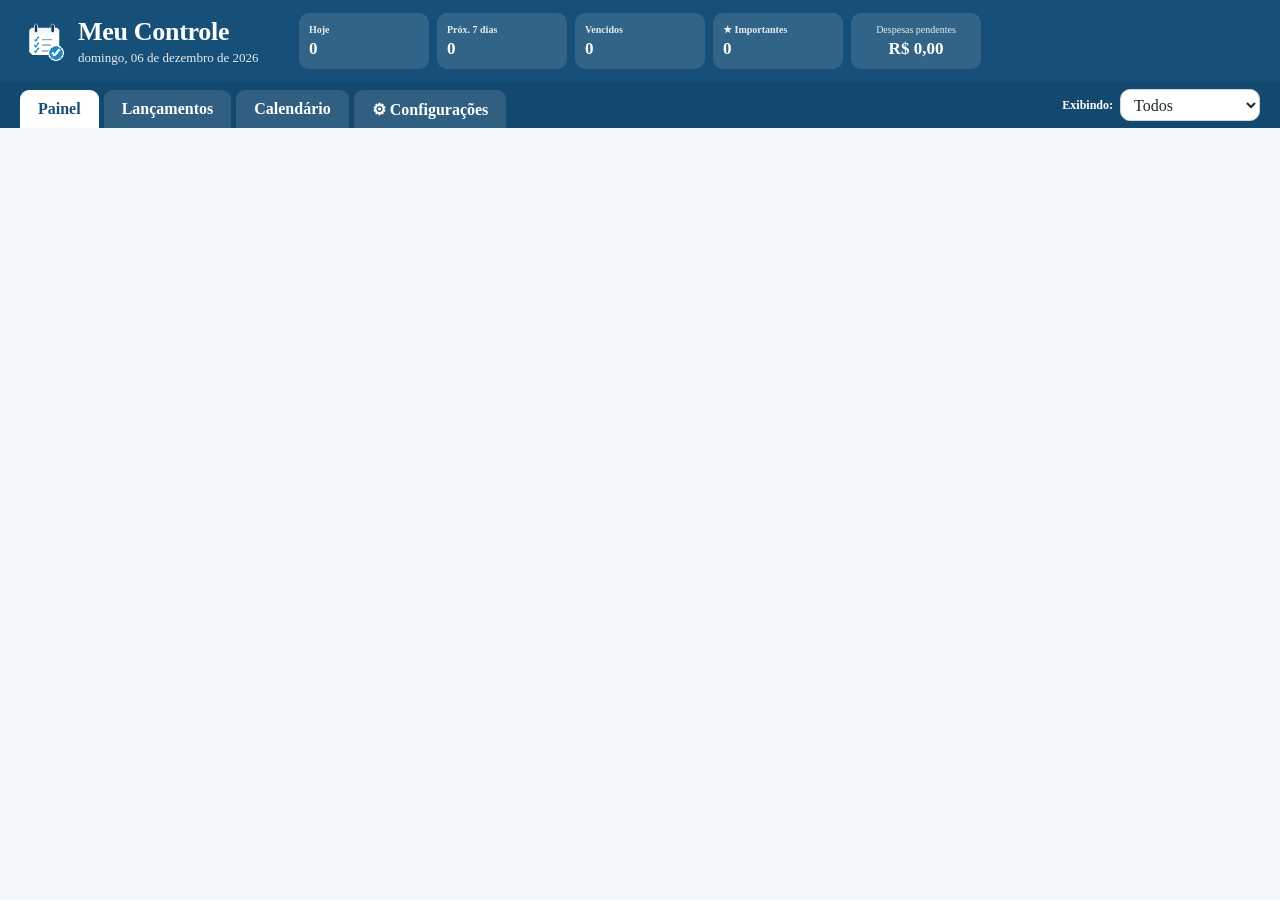
==== commit 2bb46f00: "chore(entries): publicar correção de exclusão segura no PWA" ====
--- a/index.html
+++ b/index.html
@@ -145,12 +145,12 @@
     }
   </style>
   <script src="splash-font-preload-v129.js"></script>
-  <script src="app.js?v=186"></script>
+  <script src="app.js?v=188"></script>
   <script src="mobile-launches.js"></script>
   <script src="todo-steps-v164.js?v=180"></script>
   <script src="recurrence-custom-v166.js?v=169"></script>
   <script src="mobile-agenda.js"></script>
-  <script src="mobile-settings.js"></script>
+  <script src="mobile-settings.js?v=3"></script>
   <script src="special-dates-v1.js?v=7"></script>
   <script src="calendar-diagnostic-v1.js?v=1"></script>
 </body>
